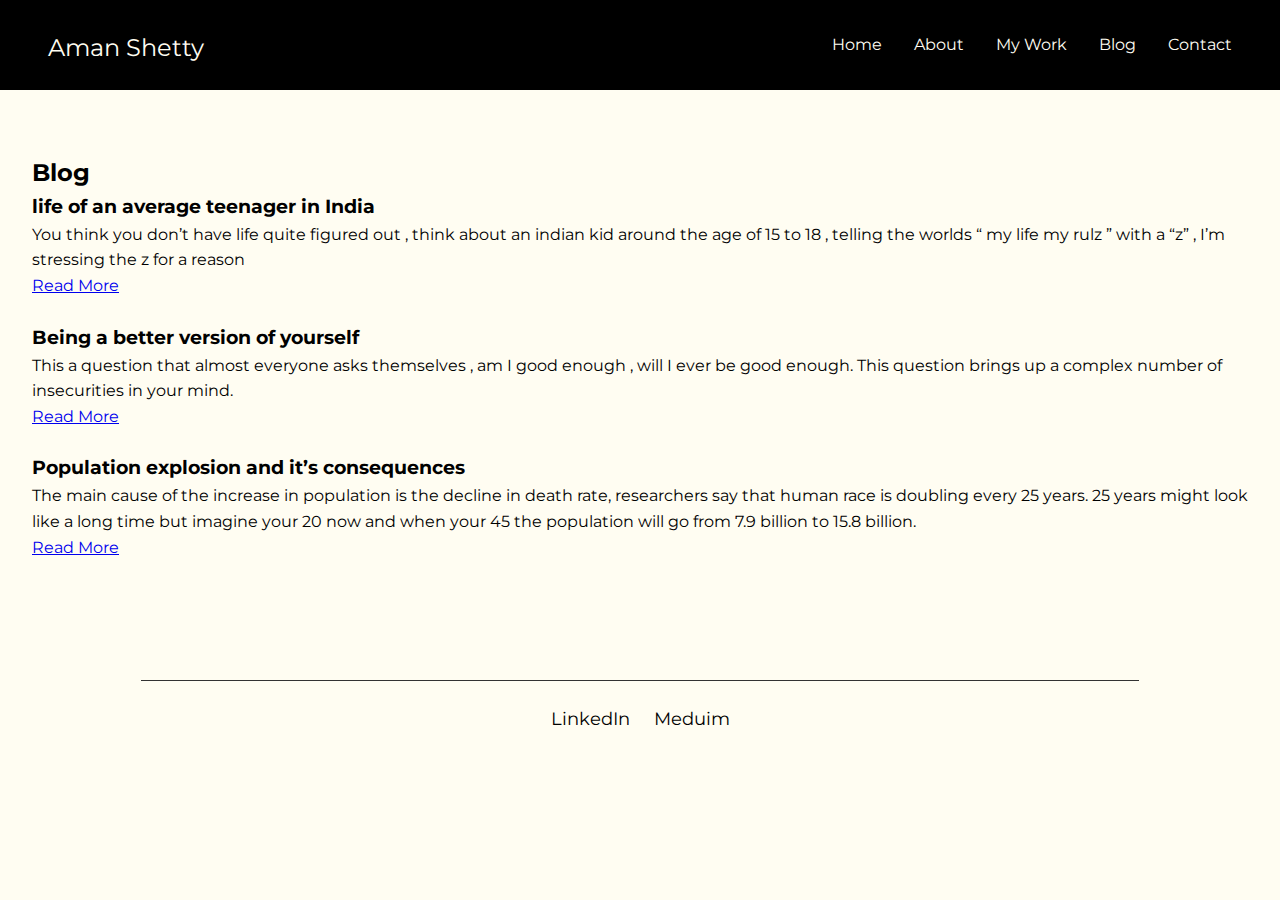
==== blog.html @ 751310dd "Add files via upload" ====
<!DOCTYPE html>
<html lang="en">
<head>
    <meta charset="UTF-8">
    <title>Blog | UI/UX & Graphic Designer</title>
    <link rel="stylesheet" href="style.css">
<link href="https://fonts.googleapis.com/css2?family=Montserrat:wght@400;700&family=Open+Sans:wght@400&display=swap" rel="stylesheet">

</head>
<body>
    <header>
        <nav class="animated-nav">
            <h1 class="logo"><a href="index.html">Aman Shetty</a></h1>
            <ul class="nav-links">
                <li><a href="index.html">Home</a></li>
                <li><a href="about.html">About</a></li>
                <li><a href="portfolio.html">My Work</a></li>
                <li><a href="blog.html">Blog</a></li>
                <li><a href="contact.html">Contact</a></li>
            </ul>
            <div class="hamburger">
                <span class="line"></span>
                <span class="line"></span>
                <span class="line"></span>
            </div>
        </nav>
    </header>

    <section class="blog-section">
        <h2>Blog</h2>
        <div class="posts">
            <div class="post">
                <h3>life of an average teenager in India</h3>
                <p>You think you don’t have life quite figured out , think about an indian kid around the age of 15 to 18 , telling the worlds “ my life my rulz ” with a “z” , I’m stressing the z for a reason</p>
                <a href="https://medium.com/p/4fbe978bbe6" class="read-more">Read More</a>
            </div>
            <div class="post">
                <h3>Being a better version of yourself</h3>
                <p>This a question that almost everyone asks themselves , am I good enough , will I ever be good enough. This question brings up a complex number of insecurities in your mind.</p>
                <a href="https://medium.com/p/f084302d8227" class="read-more">Read More</a>
            </div>
            <div class="post">
                <h3>Population explosion and it’s consequences</h3>
                <p>The main cause of the increase in population is the decline in death rate, researchers say that human race is doubling every 25 years. 25 years might look like a long time but imagine your 20 now and when your 45 the population will go from 7.9 billion to 15.8 billion. </p>
                <a href="https://medium.com/p/17d73e9a3075" class="read-more">Read More</a>
            </div>
        </div>
    </section>

    <footer>
    <div class="footer-line"></div>
    
    <div class="socials">
        <a href="https://www.linkedin.com/in/aman-shetty-22ba79263/" target="_blank" aria-label="LinkedIn">LinkedIn</a>
         <a href="https://medium.com/@amanshetty0007" target="_blank" aria-label="Meduim">Meduim</a>
    </div>
</footer>

    <script src="script.js"></script>
</body>
</html>
---- style.css ----
* {
    margin: 0;
    padding: 0;
    box-sizing: border-box;
}

body {
    font-family: 'Montserrat', sans-serif;
    background-color: #fffdf2;
    color: #000000;
    line-height: 1.6;
}


h1, h2, h3, .primary-bold, .contact-title {
    font-family: 'Montserrat', sans-serif;
    font-weight: bold;
}


p, span, .supporting-text, .contact-input,
.contact-textarea, .contact-button {
    font-family: 'Montserrat', sans-serif;
    font-weight: normal;
}



.animated-nav {
    display: flex;
    justify-content: space-between;
    align-items: center;
    padding: 1.2rem 3rem;
    background-color: #000000;
    transition: background 0.2s;
}

.logo a {
    color: #fffdf2;
    text-decoration: none;
    font-size: 1.5rem;
    font-weight: normal;
}

.nav-links {
    list-style: none;
    display: flex;
    gap: 2rem;
}

.nav-links li a {
    color: #fffdf2;
    text-decoration: none;
    position: relative;
    transition: color 0.3s, transform 0.3s;
}

.nav-links li a::after {
    content: '';
    width: 0;
    height: 2px;
    background: #00E676;
    position: absolute;
    left: 0;
    bottom: -4px;
    transition: width 0.3s;
}

.nav-links li a:hover {
    color: #00E676;
    transform: scale(1.1);
}

.nav-links li a:hover::after {
    width: 100%;
}


.hamburger {
    display: none;
    flex-direction: column;
    cursor: pointer;
}

.hamburger .line {
    width: 25px;
    height: 3px;
    background: #000000;
    margin: 3px 0;
}


.hero-section {
    display: flex;
    justify-content: center;
    align-items: center;
    height: 90vh;
    background: #fffdf2;
    padding: 0 2rem;
    text-align: center;
    animation: fadeIn 1s;
}

.hero-content {
    max-width: 700px;
    color: #000000;
}

.hero-content h2 {
    font-size: 2.8rem;
    margin-bottom: 1rem;
    color: #000000;
}

.hero-content .highlight {
    color: #000000;
}

.hero-content p {
    font-size: 1.2rem;
    margin-bottom: 2rem;
}

.cta {
    padding: 0.8rem 1.8rem;
    background: #000000;
    color: #fff;
    text-decoration: none;
    border-radius: 4px;
    transition: background 0.3s;
}

.cta:hover {
    background: #00E676;
}


.portfolio-section, .contact-section {
    background-color: #fffdf2;
    padding: 4rem 2rem;
    max-width: 1300px;
    margin: auto;
    animation: slideIn 1.5s ease-out;
}

.projects, .posts, .contact-form {
    background-color: #fffdf2;
    display: flex;
    flex-wrap: wrap;
    gap: 1.5rem;
    justify-content: center;
}


@keyframes slideIn {
    0% {
        transform: translateY(30px);
        opacity: 0;
    }
    100% {
        transform: translateY(0);
        opacity: 1;
    }
}

@keyframes fadeIn {
    0% {
        opacity: 0;
    }
    100% {
        opacity: 1;
    }
}

/* Responsive */
@media (max-width: 768px) {
    .hamburger {
        display: flex;
    }
    
    .nav-links {
        display: none;
        position: absolute;
        top: 100%;
        right: 0;
        width: 100%;
        flex-direction: column;
        background: #fffdf2;
        padding: 1rem 0;
    }

    .nav-links.active {
        display: flex;
    }
}
/* Scroll-triggered Fade In */
.fade-in {
    opacity: 0;
    transform: translateY(30px);
    transition: all 0.6s ease-out;
}

.fade-in.active {
    opacity: 1;
    transform: translateY(0);
}
footer {
    background: #fffdf2; 
    color: #000000; 
    padding: 2rem 1rem; 
    text-align: center;
    position: relative;
}

footer p {
    margin: 0;
    font-size: 0.9rem;
}

footer .socials {
    margin-top: 1rem;
    display: flex;
    justify-content: center;
    gap: 1.5rem;
}

footer .socials a {
    color: #000000; 
    text-decoration: none;
    font-size: 1.1rem;
    transition: color 0.3s, transform 0.3s;
}

footer .socials a:hover {
    color: #00E676;
    transform: scale(1.1);
}


.footer-line {
    width: 80%;
    margin: 1.5rem auto;
    border-bottom: 1px solid #333333; 
    animation: widthExpand 1.5s ease-out forwards;
}

@keyframes widthExpand {
    0% {
        width: 0;
    }
    100% {
        width: 80%;
    }
}

.project img {
    width: 10%; 
    border-radius: 8px; 
    transition: transform 0.3s; 
}

.project img:hover {
    transform: scale(1.05); 
}
.projects {
    display: flex;
    justify-content: space-between;
    gap: 10px; 
    padding: 40px 5%;
    overflow-x: auto; 
    scroll-snap-type: x mandatory; 
}

.project-box {
    background: white;
    border-radius: 8px;
    box-shadow: 0 4px 15px rgba(0, 0, 0, 0.1); 
    overflow: hidden;
    width: 250px; 
    min-width: 250px; 
    flex: 0 0 auto; 
    transition: all 0.5s ease; 
    display: flex;
    flex-direction: column; 
}

.project-box.expanded {
    width: 100%; 
    flex-basis: 100%;
    max-height: none; 
}

.project-image-wrapper {
    display: none; 
}

.project-box.expanded .project-image-wrapper {
    display: block; 
}

.project-image-wrapper img {
    width: 100%; 
    height: auto;
    border-radius: 8px 8px 0 0; 
}

.project-content {
    padding: 15px;
}

.project-content h3 {
    font-size: 1.5em;
    margin: 0;
    color: #000000;
}

.project-content p {
    font-size: 1em;
    color: #000000;
    margin: 10px 0 0;
}

.hidden-content {
    display: none; 
    padding: 15px;
    opacity: 0;
    transition: opacity 0.3s ease;
}

.project-box.expanded .hidden-content {
    display: block;
    opacity: 1;
}

.hidden-content p {
    font-size: 1.2em;
    color: #000000;
}

.hidden-content img {
    width: 70%; 
    margin: 15px auto; 
    display: block;
    border-radius: 15px; 
}

.project-box:not(.expanded) {
    cursor: pointer;
}

.project-box:not(.expanded) .hidden-content {
    display: none;
}

.projects.hidden .project-box:not(.expanded) {
    opacity: 0;
    pointer-events: none;
    transition: opacity 0.3s ease;
}

/* Animation Styles */
.project-box {
    transition: transform 0.5s ease, width 0.5s ease, opacity 0.5s ease;
}

.project-box.expanded {
    transform: scale(1.05); 
}

.project-box:not(.expanded):hover {
    transform: scale(1.02); 
}

/* Other Utility Styles */
@media screen and (max-width: 768px) {
    .projects {
        flex-direction: column; 
    }

    .project-box {
        width: 100%; 
        min-width: initial; 
    }
}

.contact-container {
    background-color: #000000; 
    padding: 20px; 
    border-radius: 10px; 
    box-shadow: 0 4px 8px rgb(0, 0, 0); 
    max-width: 500px; 
    margin: 50px auto; 
    text-align: center; 
  }
  
  .contact-title {
    color: #fffdf2; 
}
  
  .contact-form {
    width: 100%;
    padding: 10px;
    margin: 10px 0;
    border: 1px solid #000000;
    border-radius: 5px;
    background-color: #fffdf2;
    color: #ffffff;
  }
  
  .form-group {
    width: 100%;
    padding: 10px;
    margin: 10px 0;
    border: 1px solid #000000;
    border-radius: 5px;
    background-color: #ffffff;
    color: #ffffff;
  }
  
  .contact-input,
  .contact-textarea {
    width: 100%;
    padding: 10px;
    margin: 10px 0;
    border: 1px solid #000000;
    border-radius: 5px;
    background-color: #ffffff;
    color: #000000;
  }
  
  .contact-input:focus,
  .contact-textarea:focus {
    outline: none;
    border-color: #000000;
    box-shadow: 0 0 8px rgba(0, 0, 0, 0.4);
  }
  
  .contact-textarea {
    width: 100%;
    padding: 10px;
    margin: 10px 0;
    border: 1px solid #000000;
    border-radius: 5px;
    background-color: #ffffff;
    color: #000000;
  }
  
  .contact-button {
    background-color: #000000;
    color: #fffdf2;
    border: none;
    padding: 10px 20px;
    border-radius: 5px;
    cursor: pointer;
    transition: background-color 0.3s ease;
  }
  
  .contact-button:hover {
    background-color: #00E676;
  }
  
  .social-links {
    text-align: center;
    margin-top: 20px;
  }
  
  .social-link {
    margin: 0 10px;
    color: #00E676;
    font-size: 1rem;
    text-decoration: none;
    transition: color 0.3s ease;
  }
  
  .social-link i {
    margin-right: 6px;
  }
  
  .social-link:hover {
    color: #00E676;
  }
  
  @media (max-width: 768px) {
    .form-group {
      flex-direction: column;
    }
  
    .contact-input {
      margin-bottom: 15px;
    }
  }
  img {
    width: 200px; 
    border-radius: 15px; 
    margin: 10px; 
}
.profile-image {
    width: 200px;
    border-radius: 15px;
    margin: 40px;
}
.blog-section{
    background-color: #fffdf2;
    padding: 4rem 2rem;
    max-width: 1300px;
    margin: auto;
    animation: slideIn 1.5s ease-out;
}
.about-text {
    flex: 1;
    color: #000000;
}
.about-section {
    display: flex;
    flex-direction: column;
    text-align: center;
    align-items: center;
    padding: 60px 20px;
}

.profile-image {
    max-width: 200px;
    border-radius: 5%;
    margin-bottom: 20px;
}

.about-text {
    max-width: 800px;
    text-align: center;
    padding: 20px;
    font-size: 18px;
}

.about-text p {
    margin-bottom: 15px;
}
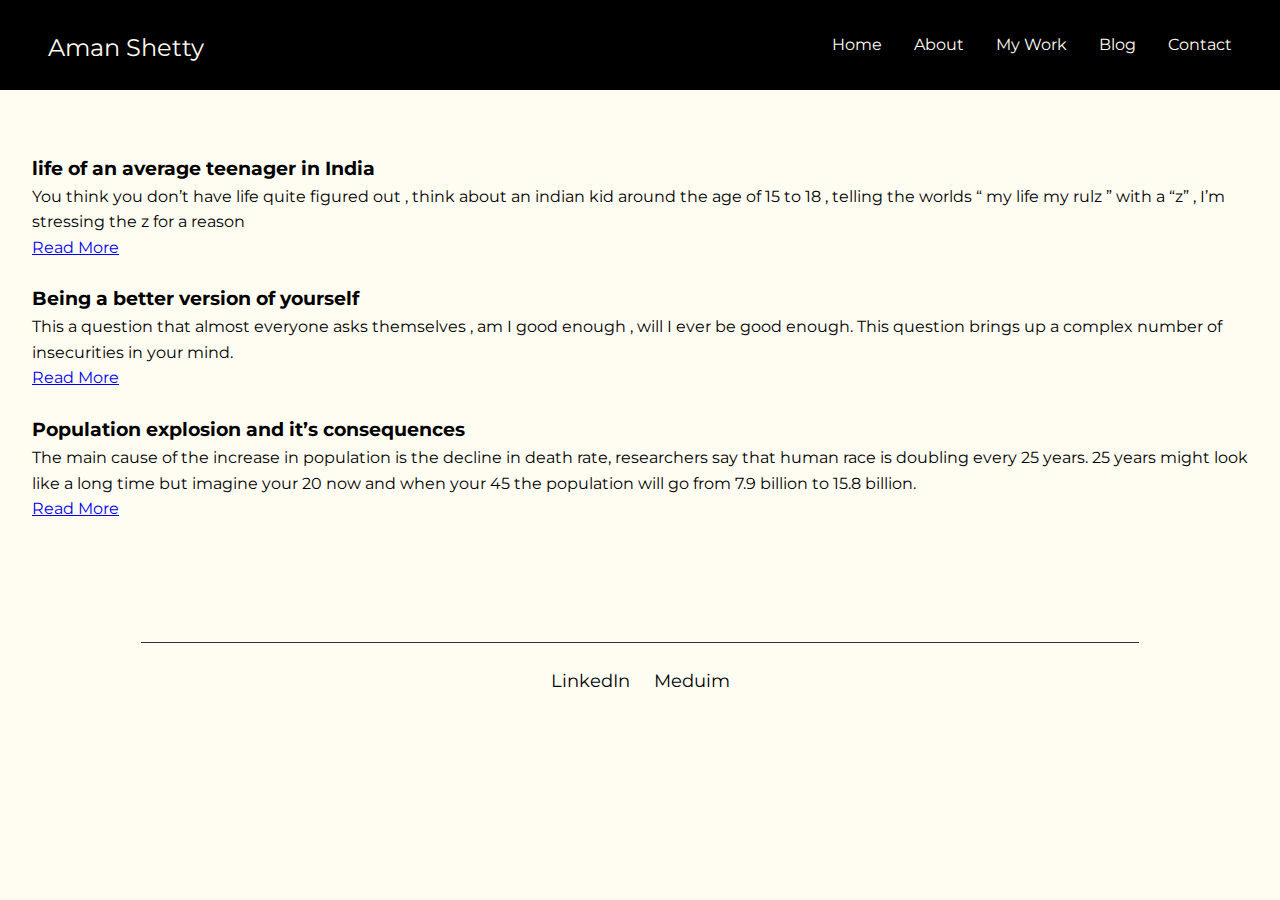
==== commit 212f39f4: "blog.html" ====
--- a/blog.html
+++ b/blog.html
@@ -27,7 +27,6 @@
     </header>
 
     <section class="blog-section">
-        <h2>Blog</h2>
         <div class="posts">
             <div class="post">
                 <h3>life of an average teenager in India</h3>
